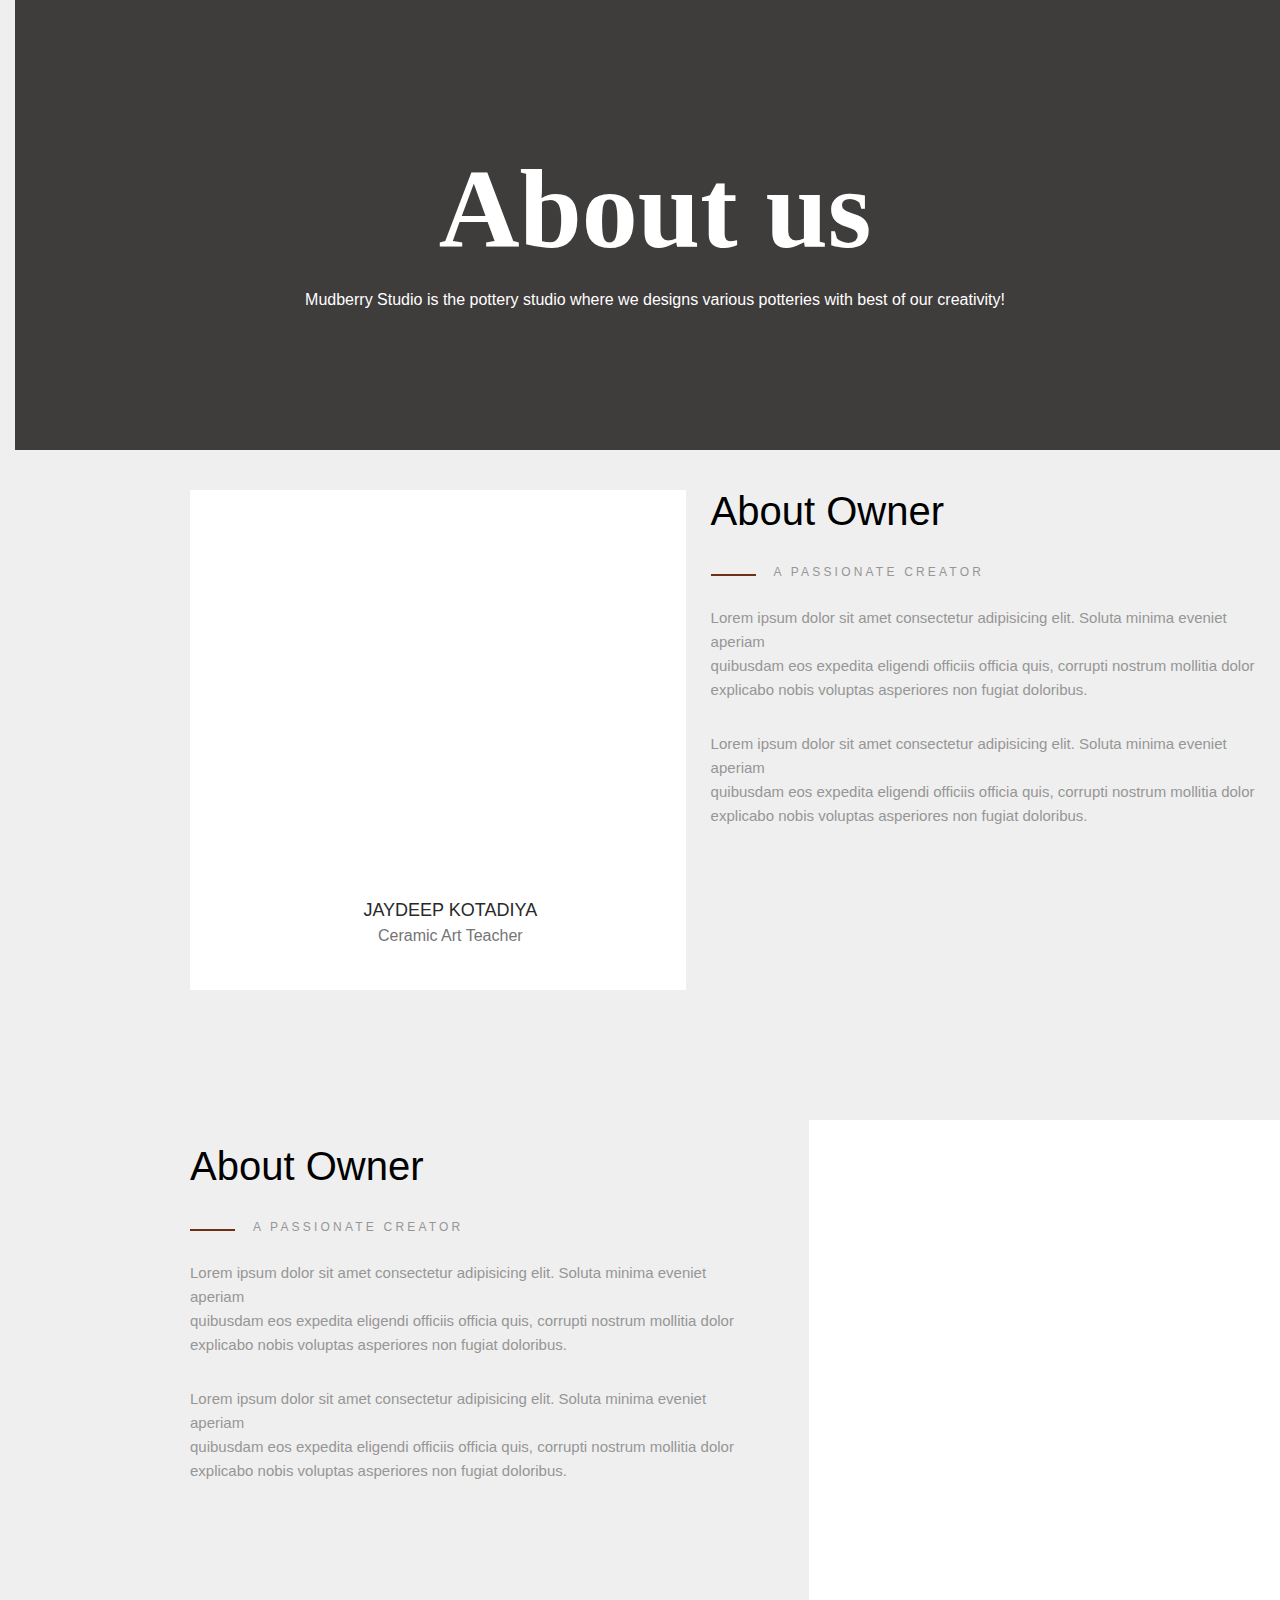
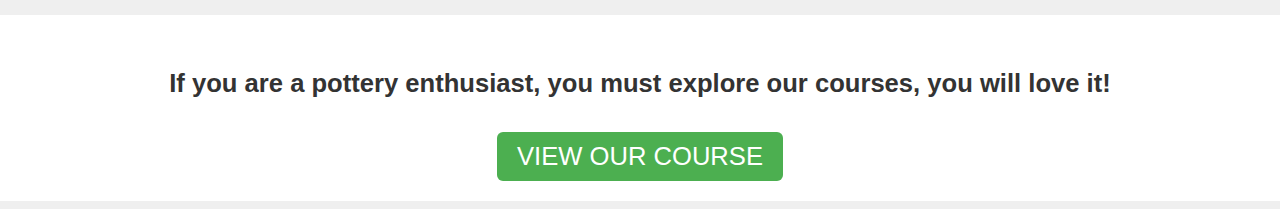
==== About.html @ 515ecb9d "Add files via upload" ====
<!DOCTYPE html>
<html lang="en">
<head>
    <meta charset="UTF-8">
    <meta name="viewport" content="width=device-width, initial-scale=1.0">
    <title>Mudberry Studio - About Us</title>
    <link rel="stylesheet" href="About.css">
</head>
<body>
    <div class="about-us-container" style="background-image: url('about-bg-3.jpg');">
        <div class="about-us-content">
            <h1>About us</h1>
            <p>Mudberry Studio is the pottery studio where we designs various potteries with best of our creativity!</p>
            <br>
        </div>
    </div>

    <!--Information Set 1-->
    <div class="info-set-1 main-container">
    <div class="image-info-set-1 left-container">
        <div class="image">
        <div class="details">
            <a class="name">JAYDEEP KOTADIYA</a>
            <a class="occupation">Ceramic Art Teacher</a>
            <div class="socials-link">
            <a><i class="fa-brands fa-facebook"></i> </a>
            <a><i class="fa-brands fa-instagram"></i> </a>
        </div>
        </div>
    </div>
    </div>

    <div class="right-container">
        <h3>About Owner</h3>
        <p class="little-more-intro">A PASSIONATE CREATOR</p>
        <p class="para-intro-1 para-intro">
            Lorem ipsum dolor sit amet consectetur adipisicing elit. Soluta minima eveniet aperiam <br>quibusdam eos expedita eligendi officiis officia quis, corrupti nostrum mollitia dolor <br>explicabo nobis voluptas asperiores non fugiat doloribus.
        </p>
        <p class="para-intro-2 para-intro">
            Lorem ipsum dolor sit amet consectetur adipisicing elit. Soluta minima eveniet aperiam <br>quibusdam eos expedita eligendi officiis officia quis, corrupti nostrum mollitia dolor <br>explicabo nobis voluptas asperiores non fugiat doloribus.
        </p>
    </div>
</div>

<!--Information Set 2-->
<div class="info-set-2 main-container">
<div class="I2 right-container">
    <h3>About Owner</h3>
    <p class="little-more-intro">A PASSIONATE CREATOR</p>
    <p class="para-intro-1 para-intro">
        Lorem ipsum dolor sit amet consectetur adipisicing elit. Soluta minima eveniet aperiam <br>quibusdam eos expedita eligendi officiis officia quis, corrupti nostrum mollitia dolor <br>explicabo nobis voluptas asperiores non fugiat doloribus.
    </p>
    <p class="para-intro-2 para-intro">
        Lorem ipsum dolor sit amet consectetur adipisicing elit. Soluta minima eveniet aperiam <br>quibusdam eos expedita eligendi officiis officia quis, corrupti nostrum mollitia dolor <br>explicabo nobis voluptas asperiores non fugiat doloribus.
    </p>
</div>
<div class="image-info-set-2 left-container">
    <div class="image image-2" style="background-image:url('Screenshot_20231229-135313_1.jpg');">
    </div>
</div>
</div>
</div>
    <div class="info-container">
        <h4>If you are a pottery enthusiast, you must explore our courses, you will love it!</h4>
        <button class="info-button">VIEW OUR COURSE</button>
    </div>
</body>
</html>
---- About.css ----
body {
    font-family: Arial, Helvetica, sans-serif;
    margin-left: 0%;
    margin-right: 0% ;
    margin-top: 0;
    background-color: #efefef;
}

.about-us-container {
    width:100%;
    height:450px;
    background-size: cover;
    background-repeat: no-repeat;
    /* background-color: #ebe4e4;  */
    color: #ffffff; 
    margin-top: 0;
}

.about-us-content {
    height:450px;
    width:100%;
    display: flex;
    flex-direction: column;
    justify-content: center;
    align-items: center;
    line-height: 0%;
    margin-left: 15px;
    background: rgba(4, 0, 0, 0.75);
}

.about-us-content h1 {
    font-family:'Times New Roman', Times, serif;
    font-size: 7rem;
    font-weight:700;
}
.about-us-content p {
    font-family:Arial, Helvetica, sans-serif;
    font-weight: 500;
    font-size: 1rem;
}
img {
    max-width: 100%;
    height: 10cm;
    border-radius: 2.5cm;
}

/**New Container of Owner information**/
.main-container{
    display: flex;
}

.left-container{
    display: flex;
    justify-content: center;
    align-items: center;
    background-color: #ffffff;
    height:500px;
    width:500px;
    margin-top:15px;
    margin-bottom: 15px;
    overflow: hidden;
    cursor: pointer;
}

.image{
    background-image: url('About-main.jpg');
    height:475px;
    width:475px;
    background-size: cover;
}

.details{
    display: flex;
    flex-direction: column;
    align-items: center;
    height:490px;
    width:500px;
    box-sizing: border-box;
    background-color: #ffffff;
    margin-top: 380px;
    transition: 0.6s;
    transition: all 0.2s;
}

.name{
    margin-top: 15px;
    font-weight: 400;
    font-size: 18px;
    line-height: 1.444444;
    color: #292929;
    text-transform: uppercase;
}

.occupation{
    font-weight: 300;
    font-size: 16px;
    line-height: 1.625;
    color: #747474;
}
.socials-link{
    display: flex;
    flex-direction: row;
    cursor: pointer;
}

.socials-link i{
    font-size: 23px;
    color: #ffffff;
    transition: all 0.2s;
    margin-right: 6px;
    margin-left: 6px;
    /* opacity: 0; */
}
.left-container:hover .details{
    transform: scale(1.2);
}

.socials-link:hover {
    opacity:1;
}

/**Right Container**/

.right-container{
    display:flex;
    flex-direction: column;
    margin-left:25px;
}

.right-container h3{
    font-size: 40px;
    color:black;
    font-weight: 500;
    line-height:43px;
    margin-bottom:20px;
}

.little-more-intro:before{
    display: inline-block;
    content:"";
    width:45px;
    height:2px;
    background-color: #6e3012;
    top:-3px;
    margin-right: 18px;
}

.little-more-intro{
    font-size: 12px;
    color:#969696;
    font-weight:500;
    letter-spacing:3.2px;
}

.para-intro{
    line-height: 1.6;
    font-size: 15px;
    color: #969696;
    font-weight: 400;
}

/**Information Set 2**/

.I2{
    margin-left: 190px;
}

.info-set-2{
    margin-top:100px;
}

.image-info-set-2{
    margin-left:55px;
    height:480px;
    width:480px;
}

.image-2{
    height:455px;
    width:455px;
}
.image-info-set-1{
    margin-left:190px;
    margin-top:40px;
}

/**Info CSS**/
.info-container {
    background-color: white;
    padding: 20px;
    text-align: center;
}

.info-container h4 {
    font-family: 'Segoe UI', Tahoma, Geneva, Verdana, sans-serif;
    font-size: 1.6em;
    color: #333; 
}

.info-button {
    background-color: #4CAF50;
    color: white;
    padding: 10px 20px;
    font-size: 1.6em;
    border: none;
    cursor: pointer;
    border-radius: 6px;
}

.info-button:hover {
    background-color:darkgreen;
}
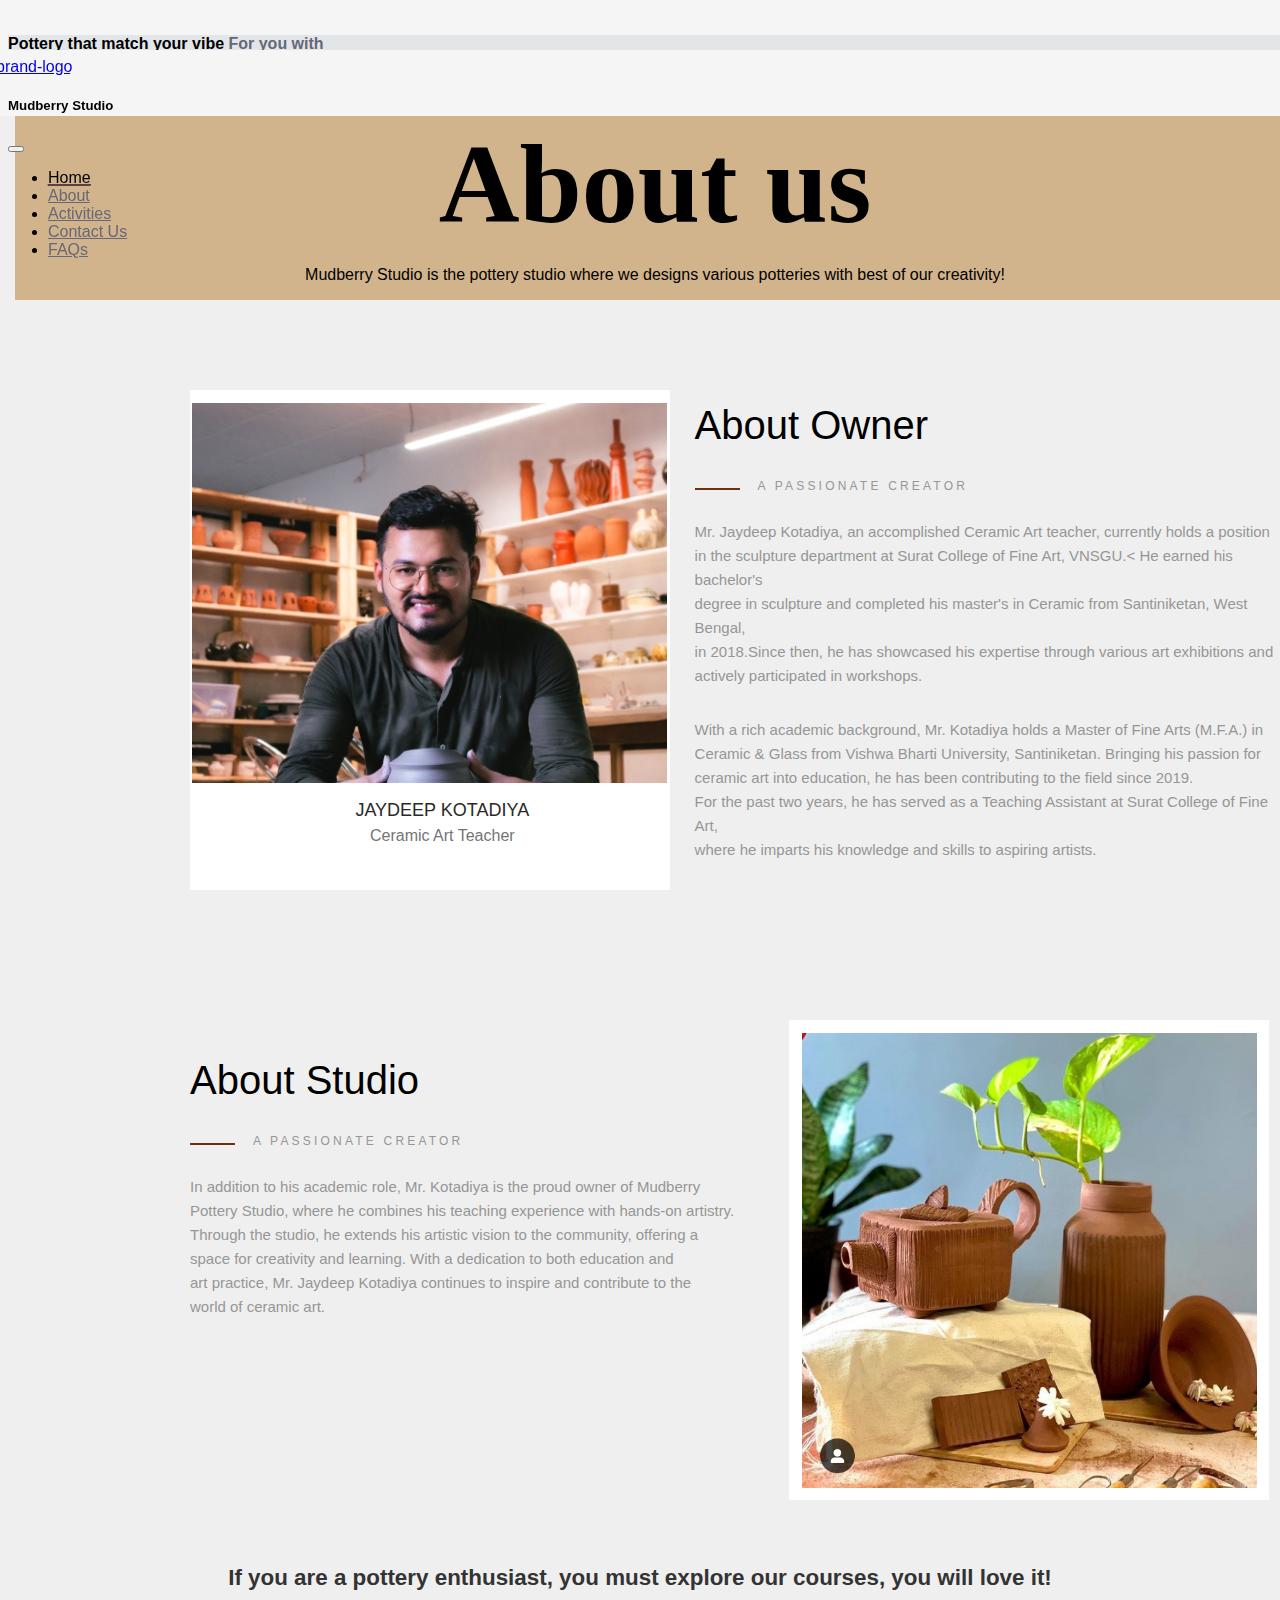
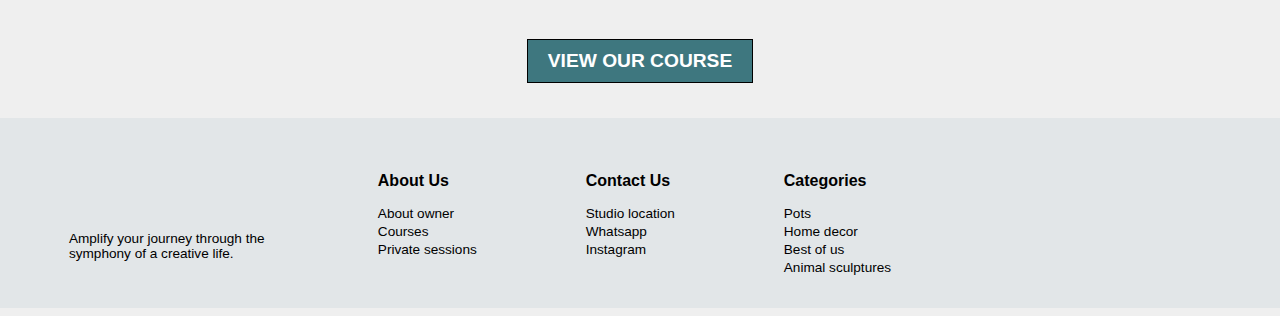
==== commit 9f3ade1d: "Add files via upload" ====
--- a/About.html
+++ b/About.html
@@ -1,13 +1,153 @@
 <!DOCTYPE html>
 <html lang="en">
+
 <head>
     <meta charset="UTF-8">
     <meta name="viewport" content="width=device-width, initial-scale=1.0">
-    <title>Mudberry Studio - About Us</title>
+    <title>About</title>
     <link rel="stylesheet" href="About.css">
+    <link href="BOOTSTRAP/css/bootstrap.css" rel="stylesheet">
+    <link rel="stylesheet"
+        href="https://cdnjs.cloudflare.com/ajax/libs/bootstrap-icons/1.10.5/font/bootstrap-icons.min.css"
+        integrity="sha512-ZnR2wlLbSbr8/c9AgLg3jQPAattCUImNsae6NHYnS9KrIwRdcY9DxFotXhNAKIKbAXlRnujIqUWoXXwqyFOeIQ=="
+        crossorigin="anonymous" referrerpolicy="no-referrer" />
+    <link rel="stylesheet" href="https://cdnjs.cloudflare.com/ajax/libs/font-awesome/6.5.1/css/all.min.css"
+        integrity="sha512-DTOQO9RWCH3ppGqcWaEA1BIZOC6xxalwEsw9c2QQeAIftl+Vegovlnee1c9QX4TctnWMn13TZye+giMm8e2LwA=="
+        crossorigin="anonymous" referrerpolicy="no-referrer" />
+    <link rel="preconnect" href="https://fonts.googleapis.com">
+    <link rel="preconnect" href="https://fonts.gstatic.com" crossorigin>
+    <link href="https://fonts.googleapis.com/css2?family=Playfair+Display:wght@700&display=swap" rel="stylesheet">
 </head>
+<style>
+    /**Navbar**/
+    body {
+        padding-top: 100px;
+        background-color: #efefef;
+    }
+
+    .navbar-brand img {
+        margin: -53px;
+        margin-left: 25px;
+        padding: 0px;
+    }
+
+    .navbar-brand {
+        margin: -53px;
+        padding: 0px;
+    }
+
+    .navbar {
+        background-color: whitesmoke;
+        height: 50px;
+        padding: 0.5rem;
+        position: fixed;
+        width: 100%;
+        top: 0;
+        z-index: 3;
+    }
+
+    .navbar-expand-lg.fixed-top {
+        position: fixed;
+        top: 50px;
+        width: 100%;
+        z-index: 3;
+    }
+
+    .navbar-toggler {
+        border: none;
+        font-size: 1.25rem;
+    }
+
+    .navbar-toggler:focus,
+    .btn-close:focus {
+        box-shadow: none;
+        outline: none;
+    }
+
+    .nav-link {
+        color: #666777;
+        font-weight: 500;
+        position: relative;
+    }
+
+    .nav-link:hover,
+    .nav-link.active {
+        color: #000;
+    }
+
+    @media (min-width:991px) {
+        .nav-link::before {
+            content: "";
+            position: absolute;
+            bottom: 0;
+            left: 50%;
+            transform: translateX(-50%);
+            width: 0;
+            height: 2px;
+            background-color: #5c3f3f;
+            visibility: hidden;
+            transition: 0.3s ease-in-out;
+        }
+
+        .nav-link:hover::before,
+        .nav-link.active::before {
+            width: 100%;
+            visibility: visible;
+        }
+    }
+</style>
+
 <body>
-    <div class="about-us-container" style="background-image: url('about-bg-3.jpg');">
+    <header>
+        <!------------Navigation bar-------------->
+        <nav class="navbar navbar-expand-lg navbar-light">
+            <div class="container-fluid text-center">
+                <h5 class="mx-auto"
+                    style="font-size: 1rem; font-weight: 700; background-color:#e2e6e8; width:100vw; height:40px;">
+                    Pottery that match your vibe <span style="color:#666777">For you with <i
+                            class="bi bi-suit-heart-fill"></i></span>
+                </h5>
+            </div>
+        </nav>
+        <nav class="navbar navbar-expand-lg fixed-top">
+            <div class="container-fluid">
+                <a href="#" class="navbar-brand">
+                    <img src="logo.png" style="height:150px;" alt="brand-logo">
+                </a>
+                <button class="navbar-toggler" type="button" data-bs-toggle="offcanvas"
+                    data-bs-target="#offcanvasNavbar" aria-controls="offcanvasNavbar" aria-label="Toggle navigation">
+                    <span class="navbar-toggler-icon"></span>
+                </button>
+                <div class="offcanvas offcanvas-end" tabindex="-1" id="offcanvasNavbar"
+                    aria-labelledby="offcanvasNavbarLabel">
+                    <div class="offcanvas-header">
+                        <h5 class="offcanvas-title" id="offcanvasNavbarLabel">Mudberry Studio</h5>
+                        <button type="button" class="btn-close" data-bs-dismiss="offcanvas" aria-label="Close"></button>
+                    </div>
+                    <div class="offcanvas-body">
+                        <ul class="navbar-nav justify-content-center flex-grow-1 pe-3">
+                            <li class="nav-item">
+                                <a class="nav-link mx-lg-2 active" aria-current="page" href="index.html">Home</a>
+                            </li>
+                            <li class="nav-item">
+                                <a class="nav-link mx-lg-2" href="About.html">About</a>
+                            </li>
+                            <li class="nav-item">
+                                <a class="nav-link mx-lg-2" href="courses.html">Activities</a>
+                            </li>
+                            <li class="nav-item">
+                                <a class="nav-link mx-lg-2" href="#contact_link">Contact Us</a>
+                            </li>
+                            <li class="nav-item">
+                                <a class="nav-link mx-lg-2" href="#FAQs_link">FAQs</a>
+                            </li>
+                        </ul>
+                    </div>
+                </div>
+            </div>
+        </nav>
+    </header>
+    <div class="about-us-container">
         <div class="about-us-content">
             <h1>About us</h1>
             <p>Mudberry Studio is the pottery studio where we designs various potteries with best of our creativity!</p>
@@ -17,52 +157,118 @@
 
     <!--Information Set 1-->
     <div class="info-set-1 main-container">
-    <div class="image-info-set-1 left-container">
-        <div class="image">
-        <div class="details">
-            <a class="name">JAYDEEP KOTADIYA</a>
-            <a class="occupation">Ceramic Art Teacher</a>
-            <div class="socials-link">
-            <a><i class="fa-brands fa-facebook"></i> </a>
-            <a><i class="fa-brands fa-instagram"></i> </a>
-        </div>
-        </div>
-    </div>
-    </div>
-
-    <div class="right-container">
-        <h3>About Owner</h3>
-        <p class="little-more-intro">A PASSIONATE CREATOR</p>
-        <p class="para-intro-1 para-intro">
-            Lorem ipsum dolor sit amet consectetur adipisicing elit. Soluta minima eveniet aperiam <br>quibusdam eos expedita eligendi officiis officia quis, corrupti nostrum mollitia dolor <br>explicabo nobis voluptas asperiores non fugiat doloribus.
-        </p>
-        <p class="para-intro-2 para-intro">
-            Lorem ipsum dolor sit amet consectetur adipisicing elit. Soluta minima eveniet aperiam <br>quibusdam eos expedita eligendi officiis officia quis, corrupti nostrum mollitia dolor <br>explicabo nobis voluptas asperiores non fugiat doloribus.
-        </p>
-    </div>
-</div>
-
-<!--Information Set 2-->
-<div class="info-set-2 main-container">
-<div class="I2 right-container">
-    <h3>About Owner</h3>
-    <p class="little-more-intro">A PASSIONATE CREATOR</p>
-    <p class="para-intro-1 para-intro">
-        Lorem ipsum dolor sit amet consectetur adipisicing elit. Soluta minima eveniet aperiam <br>quibusdam eos expedita eligendi officiis officia quis, corrupti nostrum mollitia dolor <br>explicabo nobis voluptas asperiores non fugiat doloribus.
-    </p>
-    <p class="para-intro-2 para-intro">
-        Lorem ipsum dolor sit amet consectetur adipisicing elit. Soluta minima eveniet aperiam <br>quibusdam eos expedita eligendi officiis officia quis, corrupti nostrum mollitia dolor <br>explicabo nobis voluptas asperiores non fugiat doloribus.
-    </p>
-</div>
-<div class="image-info-set-2 left-container">
-    <div class="image image-2" style="background-image:url('Screenshot_20231229-135313_1.jpg');">
-    </div>
-</div>
-</div>
-</div>
+        <div class="image-info-set-1 left-container">
+            <div class="image">
+                <div class="details">
+                    <a class="name">JAYDEEP KOTADIYA</a>
+                    <a class="occupation">Ceramic Art Teacher</a>
+                    <div class="socials-link">
+                        <a><i class="fa-brands fa-facebook"></i> </a>
+                        <a><i class="fa-brands fa-instagram"></i> </a>
+                    </div>
+                </div>
+            </div>
+        </div>
+
+        <div class="right-container">
+            <h3>About Owner</h3>
+            <p class="little-more-intro">A PASSIONATE CREATOR</p>
+            <p class="para-intro-1 para-intro">
+                Mr. Jaydeep Kotadiya, an accomplished Ceramic Art teacher, currently holds a position<br> in the
+                sculpture department at Surat College of Fine Art, VNSGU.< He earned his bachelor's<br>degree in
+                    sculpture and completed his master's in Ceramic from Santiniketan, West Bengal,<br>in 2018.Since
+                    then, he has showcased his expertise through various art exhibitions and <br> actively participated
+                    in workshops.
+
+            </p>
+            <p class="para-intro-2 para-intro">
+                With a rich academic background, Mr. Kotadiya holds a Master of Fine Arts (M.F.A.) in<br> Ceramic &
+                Glass from Vishwa Bharti University, Santiniketan. Bringing his passion for <br> ceramic art into
+                education, he has been contributing to the field since 2019. <br>For the past two years, he has served
+                as a Teaching Assistant at Surat College of Fine Art,<br> where he imparts his knowledge and skills to
+                aspiring artists.
+            </p>
+        </div>
+    </div>
+
+    <!--Information Set 2-->
+    <div class="info-set-2 main-container">
+        <div class="I2 right-container">
+            <h3>About Studio</h3>
+            <p class="little-more-intro">A PASSIONATE CREATOR</p>
+            <p class="para-intro-1 para-intro">
+                In addition to his academic role, Mr. Kotadiya is the proud owner of Mudberry <br> Pottery Studio, where
+                he combines his teaching experience with hands-on artistry.<br>Through the studio, he extends his
+                artistic vision to the community, offering a <br> space for creativity and learning. With a dedication
+                to both education and <br> art practice, Mr. Jaydeep Kotadiya continues to inspire and contribute to
+                the<br> world of ceramic art.
+            </p>
+            <!-- <p class="para-intro-2 para-intro">
+       
+    </p> -->
+        </div>
+        <div class="image-info-set-2 left-container">
+            <div class="image image-2" style="background-image:url('Screenshot_20231229-135313_1.jpg');">
+            </div>
+        </div>
+    </div>
+    </div>
     <div class="info-container">
         <h4>If you are a pottery enthusiast, you must explore our courses, you will love it!</h4>
-        <button class="info-button">VIEW OUR COURSE</button>
-    </div>
+        <br>
+        <a href="courses.html">
+            <button class="info-button">VIEW OUR COURSE</button>
+        </a>
+    </div>
+    <!--------Footer------->
+    <footer>
+        <div class="combine-footer-column">
+            <div class="combine-footer-column-inside">
+                <div class="column1">
+                    <div class="logo" style="background-image: url('logo.png');"></div>
+                    <p>Amplify your journey through the symphony of a creative life.</p>
+                    <div class="social-media-icons">
+                        <i class="fa-brands fa-facebook"></i>
+                        <i class="fa-brands fa-instagram"></i>
+                        <i class="fa-brands fa-x-twitter"></i>
+                        <i class="fa-brands fa-whatsapp"></i>
+                    </div>
+                </div>
+                <div class="column2 column">
+                    <ul>
+                        <li class="heading">About Us</li>
+                        <li><a href="About.html">About owner</a></li>
+                        <li><a href="courses.html">Courses</a></li>
+                        <li><a href="courses.html">Private sessions</a></li>
+                    </ul>
+                </div>
+                <div class="column3 column">
+                    <ul>
+                        <li class="heading">Contact Us</li>
+                        <li><a href="index.html">Studio location</a></li>
+                        <li><a href="https://api.whatsapp.com/send?phone=9099747799">Whatsapp</a></li>
+                        <li><a href="https://www.instagram.com/mudberry_studio?igsh=MWN0aGJ4ajZ2enl5bg==">Instagram</a></li>
+                    </ul>
+                </div>
+                <div class="column4 column">
+                    <ul>
+                        <li class="heading">Categories</li>
+                        <li><a href="pot.html">Pots</a></li>
+                        <li><a href="creativity.html">Home decor</a></li>
+                        <li><a href="index.html">Best of us</a></li>
+                        <li><a href="animal.html">Animal sculptures</a></li>
+                    </ul>
+                </div>
+            </div>
+        </div>
+    </footer>
+    <script src="https://code.jquery.com/jquery-3.7.0.js"
+        integrity="sha256-JlqSTELeR4TLqP0OG9dxM7yDPqX1ox/HfgiSLBj8+kM=" crossorigin="anonymous"></script>
+    <script src="https://cdnjs.cloudflare.com/ajax/libs/popper.js/2.9.2/umd/popper.min.js"
+        integrity="sha512-2rNj2KJ+D8s1ceNasTIex6z4HWyOnEYLVC3FigGOmyQCZc2eBXKgOxQmo3oKLHyfcj53uz4QMsRCWNbLd32Q1g=="
+        crossorigin="anonymous" referrerpolicy="no-referrer"></script>
+    <script src="BOOTSTRAP/js/bootstrap.js"></script>
 </body>
+
+
 </html>--- a/About.css
+++ b/About.css
@@ -1,43 +1,43 @@
 body {
     font-family: Arial, Helvetica, sans-serif;
     margin-left: 0%;
-    margin-right: 0% ;
+    margin-right: 0%;
     margin-top: 0;
     background-color: #efefef;
 }
 
 .about-us-container {
-    width:100%;
-    height:450px;
-    background-size: cover;
-    background-repeat: no-repeat;
+    width: 100%;
+    height: 450px;
     /* background-color: #ebe4e4;  */
-    color: #ffffff; 
+    color: black;
     margin-top: 0;
 }
 
 .about-us-content {
-    height:450px;
-    width:100%;
+    height: 200px;
+    width: 100%;
     display: flex;
     flex-direction: column;
     justify-content: center;
     align-items: center;
     line-height: 0%;
     margin-left: 15px;
-    background: rgba(4, 0, 0, 0.75);
+    background: #d2b48c;
 }
 
 .about-us-content h1 {
-    font-family:'Times New Roman', Times, serif;
+    font-family: 'Times New Roman', Times, serif;
     font-size: 7rem;
-    font-weight:700;
-}
+    font-weight: 700;
+}
+
 .about-us-content p {
-    font-family:Arial, Helvetica, sans-serif;
+    font-family: Arial, Helvetica, sans-serif;
     font-weight: 500;
     font-size: 1rem;
 }
+
 img {
     max-width: 100%;
     height: 10cm;
@@ -45,36 +45,37 @@
 }
 
 /**New Container of Owner information**/
-.main-container{
-    display: flex;
-}
-
-.left-container{
+.main-container {
+    display: flex;
+    margin-top:-200px;
+}
+
+.left-container {
     display: flex;
     justify-content: center;
     align-items: center;
     background-color: #ffffff;
-    height:500px;
-    width:500px;
-    margin-top:15px;
+    height: 500px;
+    width: 500px;
+    margin-top: 15px;
     margin-bottom: 15px;
     overflow: hidden;
     cursor: pointer;
 }
 
-.image{
+.image {
     background-image: url('About-main.jpg');
-    height:475px;
-    width:475px;
+    height: 475px;
+    width: 475px;
     background-size: cover;
 }
 
-.details{
+.details {
     display: flex;
     flex-direction: column;
     align-items: center;
-    height:490px;
-    width:500px;
+    height: 490px;
+    width: 500px;
     box-sizing: border-box;
     background-color: #ffffff;
     margin-top: 380px;
@@ -82,28 +83,31 @@
     transition: all 0.2s;
 }
 
-.name{
+.name {
     margin-top: 15px;
     font-weight: 400;
     font-size: 18px;
     line-height: 1.444444;
     color: #292929;
     text-transform: uppercase;
-}
-
-.occupation{
+    text-decoration: none;
+}
+
+.occupation {
     font-weight: 300;
     font-size: 16px;
     line-height: 1.625;
     color: #747474;
-}
-.socials-link{
+    text-decoration: none;
+}
+
+.socials-link {
     display: flex;
     flex-direction: row;
     cursor: pointer;
 }
 
-.socials-link i{
+.socials-link i {
     font-size: 23px;
     color: #ffffff;
     transition: all 0.2s;
@@ -111,48 +115,50 @@
     margin-left: 6px;
     /* opacity: 0; */
 }
-.left-container:hover .details{
+
+.left-container:hover .details {
     transform: scale(1.2);
 }
 
 .socials-link:hover {
-    opacity:1;
+    opacity: 1;
 }
 
 /**Right Container**/
 
-.right-container{
-    display:flex;
+.right-container {
+    display: flex;
     flex-direction: column;
-    margin-left:25px;
-}
-
-.right-container h3{
+    margin-left: 25px;
+}
+
+.right-container h3 {
     font-size: 40px;
-    color:black;
+    color: black;
     font-weight: 500;
-    line-height:43px;
-    margin-bottom:20px;
-}
-
-.little-more-intro:before{
+    line-height: 43px;
+    margin-bottom: 20px;
+    margin-top: 54px;
+}
+
+.little-more-intro:before {
     display: inline-block;
-    content:"";
-    width:45px;
-    height:2px;
+    content: "";
+    width: 45px;
+    height: 2px;
     background-color: #6e3012;
-    top:-3px;
+    top: -3px;
     margin-right: 18px;
 }
 
-.little-more-intro{
+.little-more-intro {
     font-size: 12px;
-    color:#969696;
-    font-weight:500;
-    letter-spacing:3.2px;
-}
-
-.para-intro{
+    color: #969696;
+    font-weight: 500;
+    letter-spacing: 3.2px;
+}
+
+.para-intro {
     line-height: 1.6;
     font-size: 15px;
     color: #969696;
@@ -161,52 +167,258 @@
 
 /**Information Set 2**/
 
-.I2{
+.I2 {
     margin-left: 190px;
 }
 
-.info-set-2{
-    margin-top:100px;
-}
-
-.image-info-set-2{
-    margin-left:55px;
-    height:480px;
-    width:480px;
-}
-
-.image-2{
-    height:455px;
-    width:455px;
-}
-.image-info-set-1{
-    margin-left:190px;
-    margin-top:40px;
+.info-set-2 {
+    margin-top: 100px;
+}
+
+.image-info-set-2 {
+    margin-left: 55px;
+    height: 480px;
+    width: 480px;
+}
+
+.image-2 {
+    height: 455px;
+    width: 455px;
+}
+
+.image-info-set-1 {
+    margin-left: 190px;
+    margin-top: 40px;
 }
 
 /**Info CSS**/
 .info-container {
-    background-color: white;
+    background-color: #efefef;
     padding: 20px;
     text-align: center;
 }
 
 .info-container h4 {
     font-family: 'Segoe UI', Tahoma, Geneva, Verdana, sans-serif;
-    font-size: 1.6em;
-    color: #333; 
+    font-size: 1.4rem;
+    color: #333;
+    font-weight: 550;
 }
 
 .info-button {
-    background-color: #4CAF50;
+    background-color: #3e777f;
     color: white;
     padding: 10px 20px;
-    font-size: 1.6em;
+    font-size: 1.2rem;
     border: none;
     cursor: pointer;
-    border-radius: 6px;
+    font-weight: 550;
+    border: 1px solid black;
 }
 
 .info-button:hover {
-    background-color:darkgreen;
+    background-color: #7bc0c7;
+    color: black;
+}
+
+/**Footer**/
+.combine-footer-column {
+    height: 190px;
+    background-color: #e2e6e8;
+    margin-top: 15px;
+}
+
+.combine-footer-column-inside {
+    display: flex;
+    width: 75%;
+    justify-content: space-evenly;
+}
+
+/*column 1*/
+.column1 {
+    display: flex;
+    flex-direction: column;
+    color: #000000;
+    width: 200px;
+    font-size: 0.85rem;
+}
+
+.logo {
+    height: 100px;
+    width: 180px;
+    background-size: cover;
+}
+
+.social-media-icons {
+    display: flex;
+    flex-direction: row;
+    margin-top: 10px;
+    width: 130px;
+    justify-content: space-between;
+}
+
+/*Column 2,3,4*/
+
+.heading {
+    color: #000000;
+    font-size: 1rem;
+    font-weight: 700;
+    margin: 6px 0px 14px;
+}
+
+.column {
+    margin-top: 38px;
+}
+
+.column li {
+    list-style: none;
+}
+
+.column a {
+    text-decoration: none;
+    color: #000000;
+    font-size: 0.85rem;
+}
+
+.column a:hover {
+    color: #255c63;
+}
+
+/*Footer Media Queries*/
+@media only screen and (max-width: 428px) {
+    .combine-footer-column {
+        height: auto;
+        padding: 15px;
+    }
+
+    .combine-footer-column-inside {
+        flex-direction: column;
+    }
+
+    .column1 {
+        width: 100%;
+        text-align: center;
+        margin-bottom: 20px;
+    }
+
+    .social-media-icons {
+        width: 100%;
+        justify-content: center;
+        margin-top: 15px;
+    }
+
+    .column {
+        margin-top: 15px;
+    }
+}
+
+/**Footer**/
+@media only screen and (max-width: 600px) {
+    .combine-footer-column {
+        height: auto;
+    }
+
+    .combine-footer-column-inside {
+        flex-direction: column;
+        align-items: center;
+    }
+
+    .column1,
+    .column2,
+    .column3,
+    .column4 {
+        margin-top: 0;
+        text-align: center;
+    }
+
+    .column {
+        margin-top: 10px;
+    }
+
+    .logo {
+        margin-bottom: 10px;
+    }
+
+    .column1 {
+        margin-left: 45px;
+
+    }
+}
+
+/* Medium screens */
+@media screen and (max-width: 1199px) and (min-width: 768px) {
+    .main-container {
+        flex-direction: column;
+    }
+
+    .left-container,
+    .image-info-set-1,
+    .image-info-set-2 {
+        height: auto;
+        width: 100%;
+        margin-left: 0;
+    }
+
+    .details,
+    .image {
+        height: auto;
+        width: 100%;
+    }
+
+    .right-container,
+    .I2 {
+        margin-left: 0;
+    }
+}
+
+/* Small screens */
+@media screen and (max-width: 767px) {
+    .main-container {
+        flex-direction: column;
+    }
+
+    .left-container,
+    .image-info-set-1,
+    .image-info-set-2 {
+        height: auto;
+        width: 100%;
+        margin-left: 2px;
+    }
+
+    .details,
+    .image {
+        height: auto;
+        width: 100%;
+    }
+
+    .right-container,
+    .I2 {
+        margin-left: 0;
+    }
+
+    .image-2 {
+        width: 100%;
+        height: 400px;
+    }
+}
+
+
+/* Medium screens */
+@media screen and (max-width: 1199px) and (min-width: 768px) {
+    .about-us-content h1 {
+        font-size: 5rem;
+    }
+}
+
+/* Small screens */
+@media screen and (max-width: 767px) {
+    .about-us-content h1 {
+        font-size: 3.5rem;
+    }
+
+    .about-us-content p {
+        font-size: 0.85rem;
+        line-height: 1;
+        margin-left: 8px;
+    }
 }